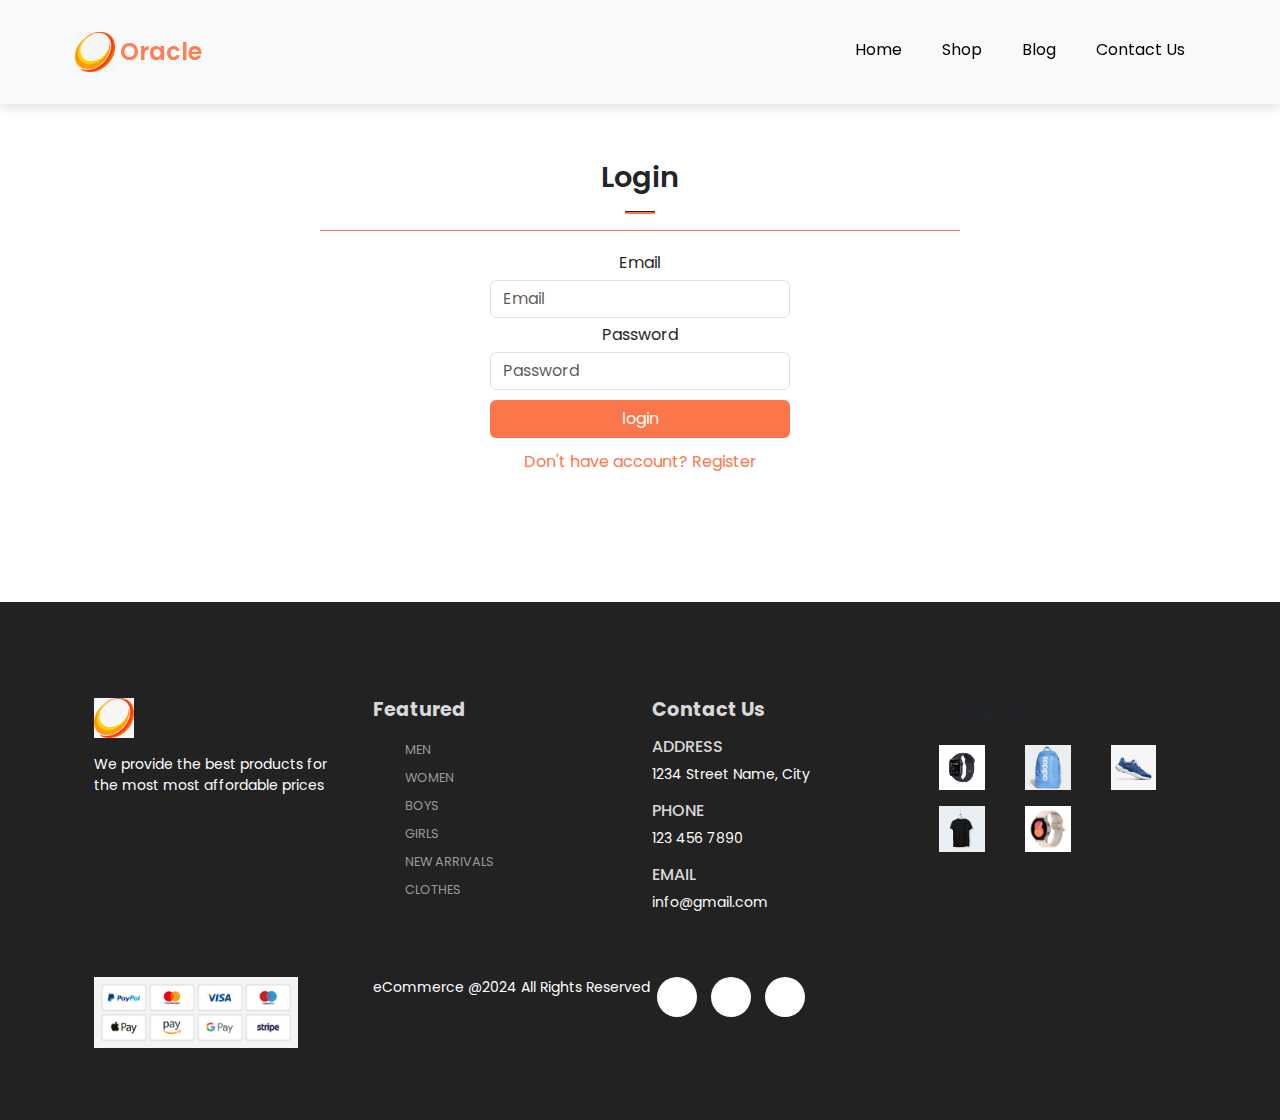
==== login.html @ b5b12308 "first-commit" ====
<!DOCTYPE html>
<html lang="en">

<head>
    <meta charset="UTF-8">
    <meta name="viewport" content="width=device-width, initial-scale=1.0">
    <title>Home</title>
    <link href="https://cdn.jsdelivr.net/npm/bootstrap@5.3.3/dist/css/bootstrap.min.css" rel="stylesheet"
        integrity="sha384-QWTKZyjpPEjISv5WaRU9OFeRpok6YctnYmDr5pNlyT2bRjXh0JMhjY6hW+ALEwIH" crossorigin="anonymous">
    <link rel="stylesheet" href="https://use.fontawesome.com/releases/v5.15.4/css/all.css"
        integrity="sha384-DyZ88mC6Up2uqS4h/KRgHuoeGwBcD4Ng9SiP4dIRy0EXTlnuz47vAwmeGwVChigm" crossorigin="anonymous" />
    <link rel="stylesheet" href="assets/css/style.css">
</head>

<body>

    <!-- Navbar -->
    <nav class="navbar navbar-expand-lg navbar-light bg-white bg-body-tertiary py-3 fixed-top">
        <div class="container-fluid">
            <img class="logo" src="assets/images/logo.png" alt="">
            <h2 class="brand">Oracle</h2>
            <button class="navbar-toggler" type="button" data-bs-toggle="collapse"
                data-bs-target="#navbarSupportedContent" aria-controls="navbarSupportedContent" aria-expanded="false"
                aria-label="Toggle navigation">
                <span class="navbar-toggler-icon"></span>
            </button>
            <div class="collapse navbar-collapse nav-button" id="navbarSupportedContent">
                <ul class="navbar-nav me-auto mb-2 mb-lg-0">
    
                    <li class="nav-item">
                        <a class="nav-link" href="index.html">Home</a>
                    </li>
    
                    <li class="nav-item">
                        <a class="nav-link" href="shop.html">Shop</a>
                    </li>
    
                    <li class="nav-item">
                        <a class="nav-link" href="#">Blog</a>
                    </li>
    
                    <li class="nav-item">
                        <a class="nav-link" href="contact.html">Contact Us</a>
                    </li>
    
                    <li class="nav-item">
                        <a href="cart.html"><i class="fas fa-shopping-cart"></i></a>
                        <a href="account.html"><i class="fas fa-user"></i></a>
                    </li>
    
                </ul>
    
            </div>
        </div>
    </nav>



    <!-- login -->
     <section class="my-5 py-5">
        <div class="container text-center mt-3 pt-5">
            <h2 class="form-weight-bold">Login</h2>
            <hr class="mx-auto">
        </div>
        <div class="mx-auto contaner">
            <form action="" id="login-form">
                <div class="form-group">
                    <label for="">Email</label>
                    <input type="text" class="form-control" id="login-email" name="email" placeholder="Email" required>
                </div>
                <div class="form-group">
                    <label for="">Password</label>
                    <input type="password" class="form-control" id="login-password" name="password" placeholder="Password" required>
                </div>
                <div class="form-group">
                    <input type="submit" class="btn" id="login-btn" value="login">
                </div>
                <div class="form-group">
                    <a href="" id="register-url" class="btn">Don't have account? Register</a>
                </div>
            </form>
        </div>
     </section>








    <!-- Footer -->
    <footer class="mt-5 py-5">
        <div class="row container mx-auto pt-5">
            <div class="footer-one col-lg-3 col-md-6 col-sm-12">
                <img class="logo" src="assets/images/logo.png" alt="">
                <p class="pt-3">We provide the best products for the most most affordable prices</p>
            </div>
            <div class="footer-one col-lg-3 col-md-6 col-sm-12">
                <h5 class="pb-2">Featured</h5>
                <ul class="text-uppercase">
                    <li><a href="#">men</a></li>
                    <li><a href="#">women</a></li>
                    <li><a href="#">boys</a></li>
                    <li><a href="#">girls</a></li>
                    <li><a href="#">new arrivals</a></li>
                    <li><a href="#">clothes</a></li>
                </ul>
            </div>
            <div class="footer-one col-lg-3 col-md-6 col-sm-12">
                <h5 class="pb-2">Contact Us</h5>
                <div>
                    <h6 class="text-uppercase">Address</h6>
                    <p>1234 Street Name, City</p>
                </div>
                <div>
                    <h6 class="text-uppercase">Phone</h6>
                    <p>123 456 7890</p>
                </div>
                <div>
                    <h6 class="text-uppercase">Email</h6>
                    <p>info@gmail.com</p>
                </div>
            </div>
            <div class="footer-one col-lg-3 col-md-6 col-sm-12">
                <h4 class="pb-2">Instagram</h4>
                <div class="row">
                    <img src="assets/images/apple-watch.jpg" alt="" class="img-fluid w-25 h-100 m-2">
                    <img src="assets/images/bag.jpg" alt="" class="img-fluid w-25 h-100 m-2">
                    <img src="assets/images/football.jpg" alt="" class="img-fluid w-25 h-100 m-2">
                    <img src="assets/images/t-shirt.jpg" alt="" class="img-fluid w-25 h-100 m-2">
                    <img src="assets/images/samsung.jpg" alt="" class="img-fluid w-25 h-100 m-2">
                </div>
            </div>
        </div>

        <div class="copyright mt-5">
            <div class="row container mx-auto">
                <div class="col-lg-3 col-md-5 col-sm-12 mb-4">
                    <img src="assets/images/payment.jpg" alt="">
                </div>
                <div class="col-lg-3 col-md-5 col-sm-12 mb-4 text-nowrap mb-2">
                    <p>eCommerce @2024 All Rights Reserved</p>
                </div>
                <div class="col-lg-3 col-md-5 col-sm-12 mb-4">
                    <a href="#"><i class="fab fa-facebook"></i></a>
                    <a href="#"><i class="fab fa-instagram"></i></a>
                    <a href="#"><i class="fab fa-twitter"></i></a>
                </div>
            </div>
        </div>
    </footer>

    <script src="https://cdn.jsdelivr.net/npm/bootstrap@5.3.3/dist/js/bootstrap.bundle.min.js"
        integrity="sha384-YvpcrYf0tY3lHB60NNkmXc5s9fDVZLESaAA55NDzOxhy9GkcIdslK1eN7N6jIeHz"
        crossorigin="anonymous"></script>
</body>

</html>
---- assets/css/style.css ----
@import url("https://fonts.googleapis.com/css2?family=Poppins:ital,wght@0,100;0,200;0,300;0,400;0,500;0,600;0,700;0,800;0,900;1,100;1,200;1,300;1,400;1,500;1,600;1,700;1,800;1,900&display=swap");

.nav-button {
  margin-left: 50%;
}

* {
  margin: 0;
  padding: 0;
  box-sizing: border-box;
}

body {
  font-family: "Poppins", sans-serif;
}

h1 {
  font-size: 2.5rem;
  font-weight: 400;
}

h2 {
  font-size: 1.8rem;
  font-weight: 600;
}

h3 {
  font-size: 1.5rem;
  font-weight: 800;
}

h4 {
  font-size: 1.2rem;
  font-weight: 600;
}

h5 {
  font-size: 1rem;
  font-weight: 400;
}

h6 {
  color: #d8d8d8;
}

button {
  font-size: 0.8rem;
  font-weight: 900;
  outline: none;
  border: none;
  background-color: #1d1d1d;
  color: aliceblue;
  padding: 13px 30px;
  text-transform: uppercase;
  cursor: pointer;
  transition: 0.5s ease;
}

button:hover {
  background-color: coral;
}

.navbar {
  font-size: 16px;
  padding-top: 2rem !important;
  padding-bottom: 2rem !important;
  top: 0;
  left: 0;
  box-shadow: 0 5px 10px rgba(0, 0, 0, 0.1);
}

.navbar-light .navbar-nav .nav-link {
  padding: 0px 20px;
  color: #000;
  transition: 0.4s ease;
}

.navbar-light .navbar-nav .nav-link:hover,
.navbar i:hover,
.navbar-light .navbar-nav .nav-link.active .navbar i:hover {
  color: coral !important;
}

.navbar i {
  font-size: 1.2rem;
  padding: 0 0.7px;
  transition: 0.4s ease;
  cursor: pointer;
  margin-left: 5px;
}

.navbar .brand {
  color: coral;
  margin: 3px 5px;
  font-size: 1.5rem;
}

.logo {
  width: 40px;
  height: 40px;
  margin-left: 5%;
}

#home {
  background-image: url(../images/banner.jpg);
  width: 100%;
  height: 100vh;
  background-size: cover;
  background-position-x: -380px;
  background-position-y: 70px;
  display: flex;
  flex-direction: column;
  justify-content: center;
  align-items: flex-start;
}

#home span {
  color: coral;
}

#new .one img {
  width: 100%;
  height: 100%;
  background-position: center;
  background-repeat: no-repeat;
  background-size: cover;
}

#new .one {
  position: relative;
}

#new .one .details {
  position: absolute;
  top: 0;
  left: 0;
  color: burlywood;
  font-weight: bold;
  transition: 0.4s ease;
  opacity: 0.8;
  background-color: #000;
  width: 100%;
  height: 100%;
}

#new .one .details:hover {
  background-color: darkgoldenrod;
}

#new .one:nth-child(1) .details {
  display: flex;
  justify-content: center;
  flex-direction: column;
  align-items: flex-start;
  text-align: start;
}

#new .one:nth-child(2) .details {
  display: flex;
  justify-content: center;
  flex-direction: column;
  align-items: center;
  text-align: center;
}

#new .one:nth-child(3) .details {
  display: flex;
  justify-content: center;
  flex-direction: column;
  align-items: flex-end;
  text-align: end;
}

/* Product */
.product {
  cursor: pointer;
  margin-bottom: 2rem;
}

.product img {
  transition: 0.3s all;
}

.product:hover img {
  opacity: 0.7;
}

.product .buy-btn {
  background-color: #fb774b;
  transform: translateY(50px);
  opacity: 0;
  transition: 0.3s all;
}

.product:hover .buy-btn {
  transform: translateY(0px);
  opacity: 1;
}

hr {
  width: 30px;
  height: 3px !important;
  opacity: 1 !important;
  background-color: #fb774b;
}

.star {
  margin: 10px 0px;
}

.star i {
  font-size: 0.9rem;
  color: goldenrod;
}

#banner {
  background-image: url(../images/sub-banner.jpg);
  width: 100%;
  height: 60vh;
  background-size: cover;
  background-position-x: center;
  background-position-y: 80px;
  background-repeat: no-repeat;
  background-attachment: fixed;
  display: flex;
  flex-direction: column;
  justify-content: center;
  align-items: flex-start;
}

#banner h1 {
  color: coral;
}

#banner button {
  background-color: #fb774b;
}

#banner button:hover {
  background-color: #1d1d1d;
}

footer {
  background-color: #222222;
}

footer h5 {
  color: #d8d8d8;
  font-weight: 700;
  font-size: 1.2rem;
}

footer li {
  padding-bottom: 4px;
}

footer li a {
  font-size: 0.8rem;
  color: #999;
  text-decoration: none;
}

footer li a:hover {
  color: #d8d8d8;
}

footer .copyright a {
  color: #000;
  height: 40px;
  width: 40px;
  background-color: #fff;
  display: inline-block;
  text-align: center;
  border-radius: 50%;
  line-height: 38px;
  transition: 0.3s ease;
  margin: 0 5px;
}

footer .copyright a:hover {
  color: #fff;
  background-color: #fb774b;
}

footer p {
  color: #fff;
  font-size: 14px;
}

footer .copyright img {
  width: 80%;
}

.footer-one .logo {
  width: 40px;
  height: 40px;
  margin-left: 0;
}

/* Shop */

.pagination {
  justify-content: center;
}

.pagination a {
  color: coral;
}

.pagination li:hover a {
  color: #fff;
  background-color: coral;
}

/* single_product */
.small-img-group {
  display: flex;
  justify-content: space-between;
}

.small-img-col {
  flex-basis: 24%;
  cursor: pointer;
}

.single-product input {
  width: 50px;
  height: 40px;
  padding-left: 10px;
  font-size: 16px;
  margin-right: 10px;
}

.single-product input:focus {
  outline: none;
}

.single-product .buy-btn {
  background-color: #fb774b;
  opacity: 1;
  transition: 0.4s all;
}

.single-product .buy-btn:hover {
  background-color: #222222;
}

/* Cart */

.cart table {
  width: 100%;
  border-collapse: collapse;
}

.cart .product-info {
  display: flex;
  flex-wrap: wrap;
}

.cart th {
  text-align: left;
  padding: 5px 10px;
  color: #fff;
  background-color: #fb774b;
}

.cart td {
  padding: 10px 20px;
}

.cart td img {
  width: 80px;
  height: 80px;
  margin-right: 10px;
}

.cart td input {
  width: 40px;
  height: 30px;
  padding: 5px;
}

.cart td a {
  color: #fb774b;
}

.cart .remove-btn {
  color: #fb774b;
  text-decoration: none;
  font-size: 14px;
}

.cart .edit-btn {
  color: #fb774b;
  text-decoration: none;
  font-size: 15px;
}

.cart .product-info p {
  margin: 3px;
}

.cart-total {
  display: flex;
  justify-content: flex-end;
}

.cart-total table {
  width: 100%;
  max-width: 500px;
  border-top: 3px solid #fb774b;
}

td:last-child,
th:last-child {
  text-align: right;
}

.checkout-container {
  display: flex;
  justify-content: flex-end;
}

.checkout-btn {
  background-color: #fb774b;
  color: #fff;
}

/* login */
#login-form {
  width: 50%;
  margin: 5px auto;
  text-align: center;
  padding: 20px;
  border-top: 1px solid #fb774b;
}

#login-form input {
  width: 50%;
  margin: 5px auto;
}

#login-form #login-btn {
  background-color: #fb774b;
  color: #fff;
}

#login-form #register-url {
  color: #fb774b;
}

/* Register */

#register-form {
  width: 50%;
  margin: 5px auto;
  text-align: center;
  padding: 20px;
  border-top: 1px solid #fb774b;
}

#register-form input {
  width: 50%;
  margin: 5px auto;
}

#register-form #register-btn {
  background-color: #fb774b;
  color: #fff;
}

#register-form #login-url {
  color: #fb774b;
}

/* account */
#account-form {
  width: 50%;
  margin: 35px auto;
  text-align: center;
  padding: 20px;
}

#account-form input {
  margin: 5px auto;
}

#account-form #change-pass-btn {
  color: #fff;
  background-color: #fb774b;
}

.account-info #orders-btn,
#logout-btn {
  color: #fb774b;
  text-decoration: none;
}

/* orders */

.orders table {
  width: 100%;
  border-collapse: collapse;
}

.orders .product-info {
  display: flex;
  flex-wrap: wrap;
}

.orders th {
  text-align: left;
  padding: 5px 10px;
  color: #fff;
  background-color: #fb774b;
}

.orders th:nth-child(2) {
  text-align: right;
}

.orders td {
  padding: 10px 20px;
}

.orders td img {
  width: 80px;
  height: 80px;
  margin-right: 10px;
}

/* checkout */
#checkout-form .checkout-small-element {
  display: inline-block;
  width: 48%;
  margin: 10px auto;
}

#checkout-form .checkout-large-element {
  width: 97%;
}

#checkout-form .checkout-btn-container {
  margin: 10px;
  text-align: right;
  margin-right: 40px;
}

#checkout-form #checkout-btn {
  color: #fff;
  background-color: #fb774b;
}

/* Contact */
#contact span{
  color: #fb774b;
}



















@media only screen and (max-width: 990px) {
  .nav-button {
    margin: 10px;
  }

  .nav-button ul {
    margin: 1rem;
    justify-content: flex-start;
    align-items: flex-start;
    text-align: left;
  }

  .nav-button ul .fas {
    margin: 20px 5px 10px 20px;
  }
}
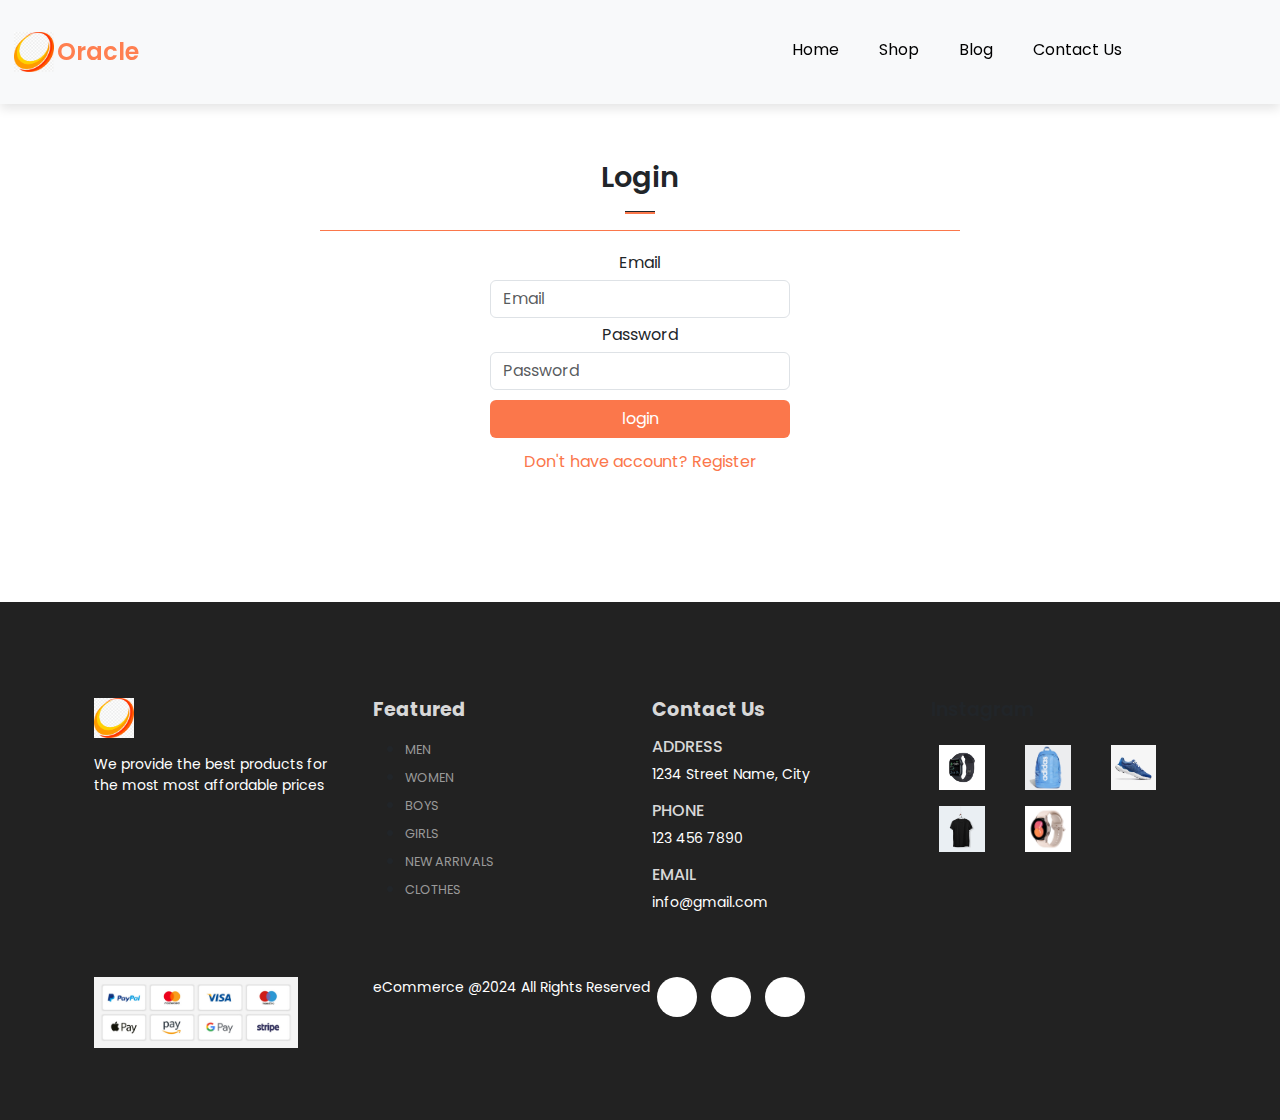
==== commit 4c1f08b3: "second" ====
--- a/login.html
+++ b/login.html
@@ -14,42 +14,40 @@
 
 <body>
 
-    <!-- Navbar -->
-    <nav class="navbar navbar-expand-lg navbar-light bg-white bg-body-tertiary py-3 fixed-top">
+     <!-- Navbar -->
+     <nav class="navbar navbar-expand-lg navbar-light bg-white bg-body-tertiary py-3 fixed-top">
         <div class="container-fluid">
-            <img class="logo" src="assets/images/logo.png" alt="">
+            <a href="index.php"><img class="logo" src="assets/images/logo.png" alt=""></a>
             <h2 class="brand">Oracle</h2>
-            <button class="navbar-toggler" type="button" data-bs-toggle="collapse"
-                data-bs-target="#navbarSupportedContent" aria-controls="navbarSupportedContent" aria-expanded="false"
-                aria-label="Toggle navigation">
+            <button class="navbar-toggler" type="button" data-bs-toggle="collapse" data-bs-target="#navbarSupportedContent" aria-controls="navbarSupportedContent" aria-expanded="false" aria-label="Toggle navigation">
                 <span class="navbar-toggler-icon"></span>
             </button>
             <div class="collapse navbar-collapse nav-button" id="navbarSupportedContent">
                 <ul class="navbar-nav me-auto mb-2 mb-lg-0">
-    
+
                     <li class="nav-item">
-                        <a class="nav-link" href="index.html">Home</a>
+                        <a class="nav-link" href="index.php">Home</a>
                     </li>
-    
+
                     <li class="nav-item">
-                        <a class="nav-link" href="shop.html">Shop</a>
+                        <a class="nav-link" href="shop.php">Shop</a>
                     </li>
-    
+
                     <li class="nav-item">
                         <a class="nav-link" href="#">Blog</a>
                     </li>
-    
+
                     <li class="nav-item">
-                        <a class="nav-link" href="contact.html">Contact Us</a>
+                        <a class="nav-link" href="contact.php">Contact Us</a>
                     </li>
-    
+
                     <li class="nav-item">
-                        <a href="cart.html"><i class="fas fa-shopping-cart"></i></a>
+                        <a href="cart.php"><i class="fas fa-shopping-cart"></i></a>
                         <a href="account.html"><i class="fas fa-user"></i></a>
                     </li>
-    
+
                 </ul>
-    
+
             </div>
         </div>
     </nav>
--- a/assets/css/style.css
+++ b/assets/css/style.css
@@ -388,12 +388,17 @@
   color: #fb774b;
   text-decoration: none;
   font-size: 14px;
+  background-color: #fff;
+  border: none;
+  width: 100%;
 }
 
 .cart .edit-btn {
   color: #fb774b;
   text-decoration: none;
   font-size: 15px;
+  background-color: #fff;
+  border: none;
 }
 
 .cart .product-info p {
